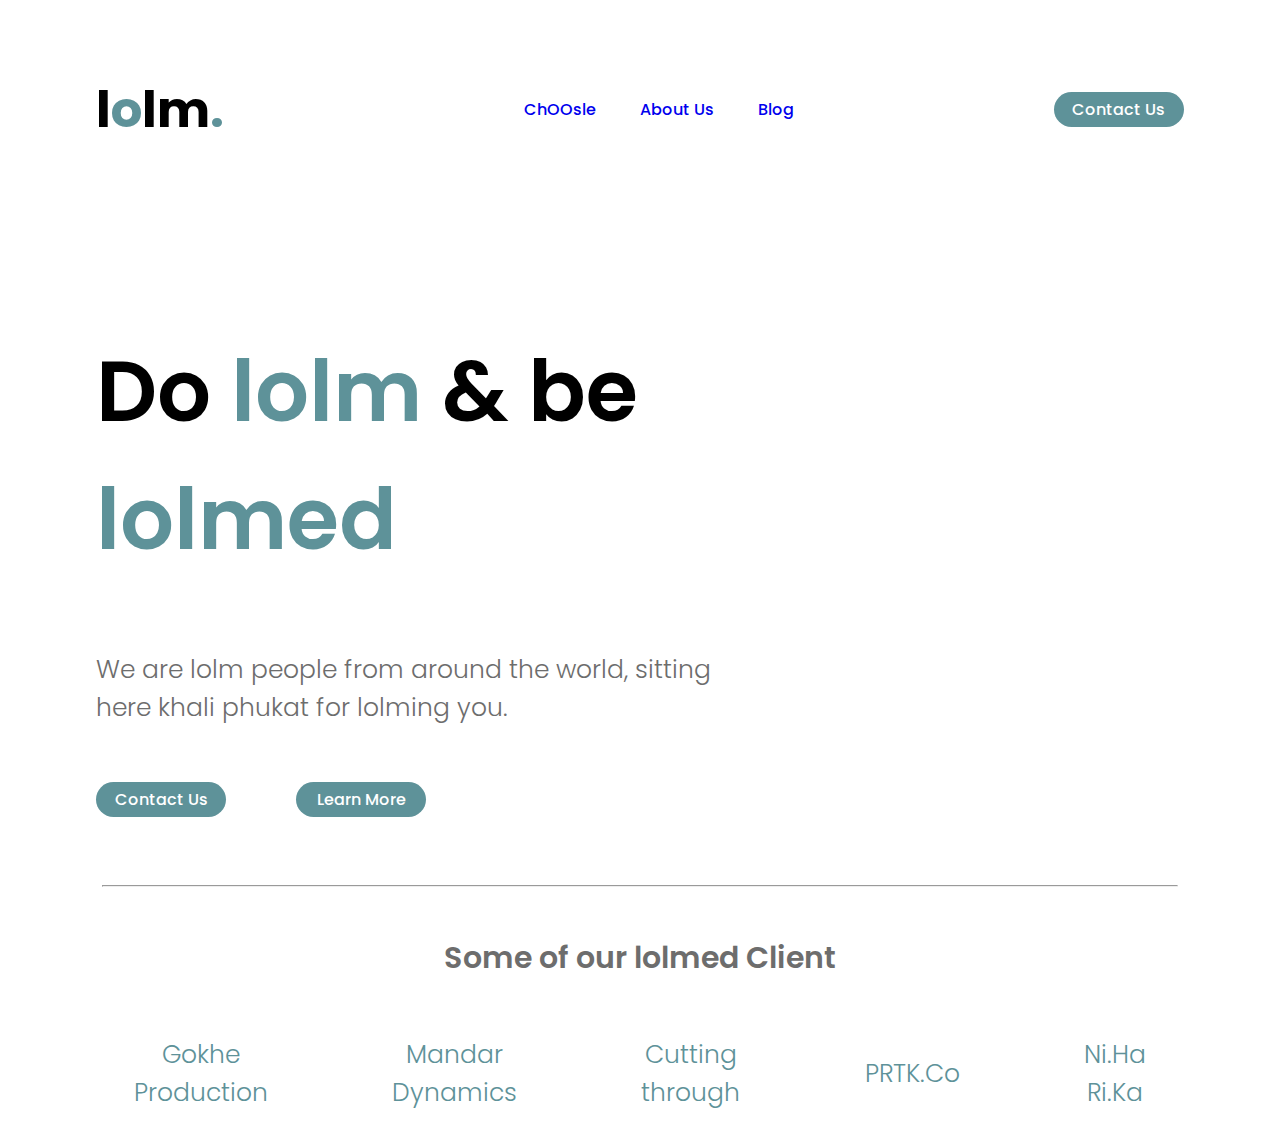
==== index.html @ cb3541c6 "first commit" ====
<!DOCTYPE html>
<html lang="en">

<head>
    <meta charset="UTF-8">
    <meta http-equiv="X-UA-Compatible" content="IE=edge">
    <meta name="viewport" content="width=device-width, initial-scale=1.0">
    <link rel="stylesheet" href="style.css">
    <title>Document</title>
</head>

<body>
    <header>
        <!-- logo -->
        <h1>l<span style="color:rgba(94, 146, 153, 1);">o</span>lm<span style="color:rgba(94, 146, 153, 1);">.</span></h1>
        <!-- logo -->
        <nav>
            <ul class="nav_link">
                <li><a href="#">ChOOsle</a></li>
                <li><a href="#">About Us</a></li>
                <li><a href="#">Blog</a></li>


            </ul>
        </nav>
        <a href="#" class="cta"><button>Contact Us</button></a>
    </header>
    <div class="Texthug">
        <h1 class="mainheading">Do <span style="color: rgba(94, 146, 153, 1);"> lolm </span>& be <br><span
                style="color: rgba(94, 146, 153, 1);">lolmed</span></h1>
        <p class="para">We are lolm people from around the world, sitting <br> here khali phukat for lolming you.</p>
        <div class="mainbutton">
            <div class="box1">
                <a href="#" class="cta"><button>Contact Us</button></a>
            </div>
            <div class="box2">
                <a href="#" class="cta"><button>Learn More</button></a>
            </div>
        </div>

    </div>

    <hr>

    <div class="Client">
        <p>Some of our lolmed Client</p>
    </div>
    <div class="clientname">
        <p class="one">Gokhe <br> Production</p>
        <p class="one">Mandar <br> Dynamics</p>
        <p class="one">Cutting <br> through</p>
        <p class="one">PRTK.Co</p>
        <p class="one">Ni.Ha <br> Ri.Ka</p>
    </div>
</body>

</html>
---- style.css ----
@import url('https://fonts.googleapis.com/css2?family=Courier+Prime:wght@700&family=Poppins:wght@400;500;700;800&display=swap');

/* * {
    box-sizing: border-box;
    margin: 0;
    padding: 0;
} */

li,
a,
button {
    font-family: 'Poppins', sans-serif;
    text-decoration: none;
    font-weight: 500;
    font-size: 16px;
}

li {
    color: #6D6D6D;
}

h1 {
    font-family: 'Poppins', sans-serif;
    font-weight: 200px;
    font-size: 50px;
}

header {
    display: flex;
    justify-content: space-between;
    align-items: center;
    padding: 30px 7%;

}

.nav_link {
    list-style: none;
}

.nav_link li {
    display: inline-block;
    padding: 0px 20px;
}

button {
    height: 35px;
    width: 130px;
    padding: 11px, 45px;
    background-color: rgba(94, 146, 153, 1);
    border: none;
    border-radius: 50px;
    color: white;
}

.Texthug {
    padding: 30px 7%;

}

.mainheading {
    font-family: 'Poppins', sans-serif;
    padding: 30px 0 10px 0;
    font-weight: 550;
    font-size: 85px;
}

.para {
    font-family: 'Poppins', sans-serif;
    color: #6D6D6D;
    font-size: 25px;
    font-weight: 300;
}

.mainbutton {
    display: flex;
    justify-content: flex-start;
    padding: 30px 0;
    gap: 70px;
}

.box2 {
    background: white;

}

hr {
    /* margin: 0; */
    width: 85%;
}

.Client {
    padding: 10px 0 0px 0;
    font-family: 'Poppins', sans-serif;
    font-weight: 550;
    font-size: 30px;
    color: #6D6D6D;
    text-align: center;
}

.clientname {
    display: flex;
    padding: 0 10%;
    align-items: center;
    justify-content: space-between;
    font-family: 'Poppins', sans-serif;
    color: #5E9299;
    font-size: 25px;
    font-weight: 300;
    text-align: center;
}
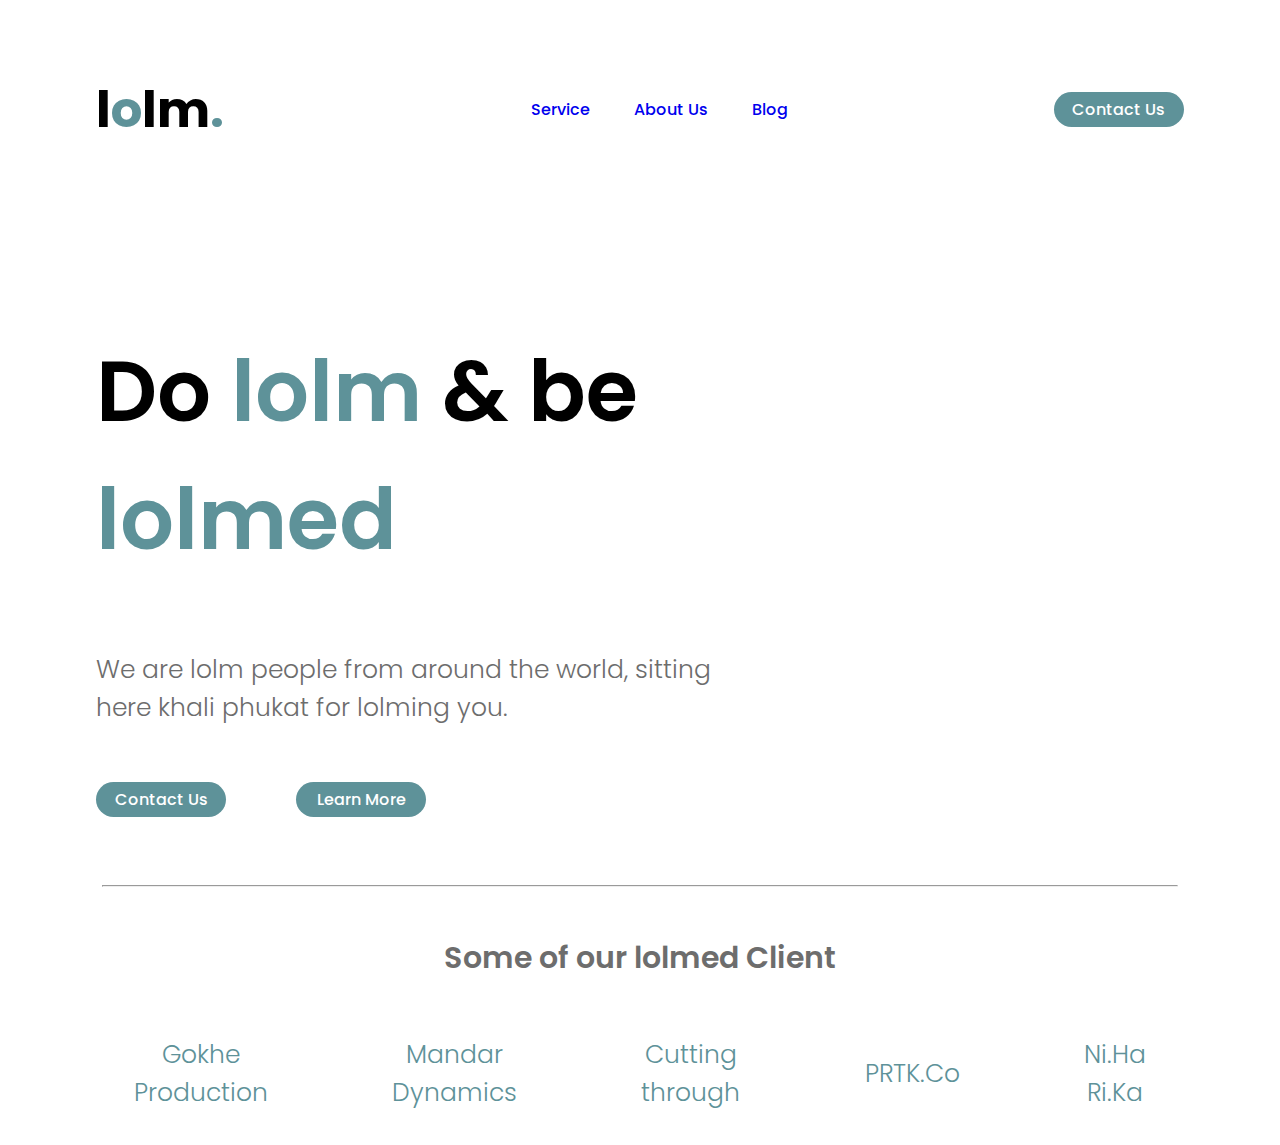
==== commit 067e2e22: "tp commit" ====
--- a/index.html
+++ b/index.html
@@ -1,3 +1,5 @@
+
+
 <!DOCTYPE html>
 <html lang="en">
 
@@ -16,9 +18,9 @@
         <!-- logo -->
         <nav>
             <ul class="nav_link">
-                <li><a href="#">ChOOsle</a></li>
+                <li><a href="#">Service</a></li>
                 <li><a href="#">About Us</a></li>
-                <li><a href="#">Blog</a></li>
+                <li><a href="page.html">Blog</a></li>
 
 
             </ul>
